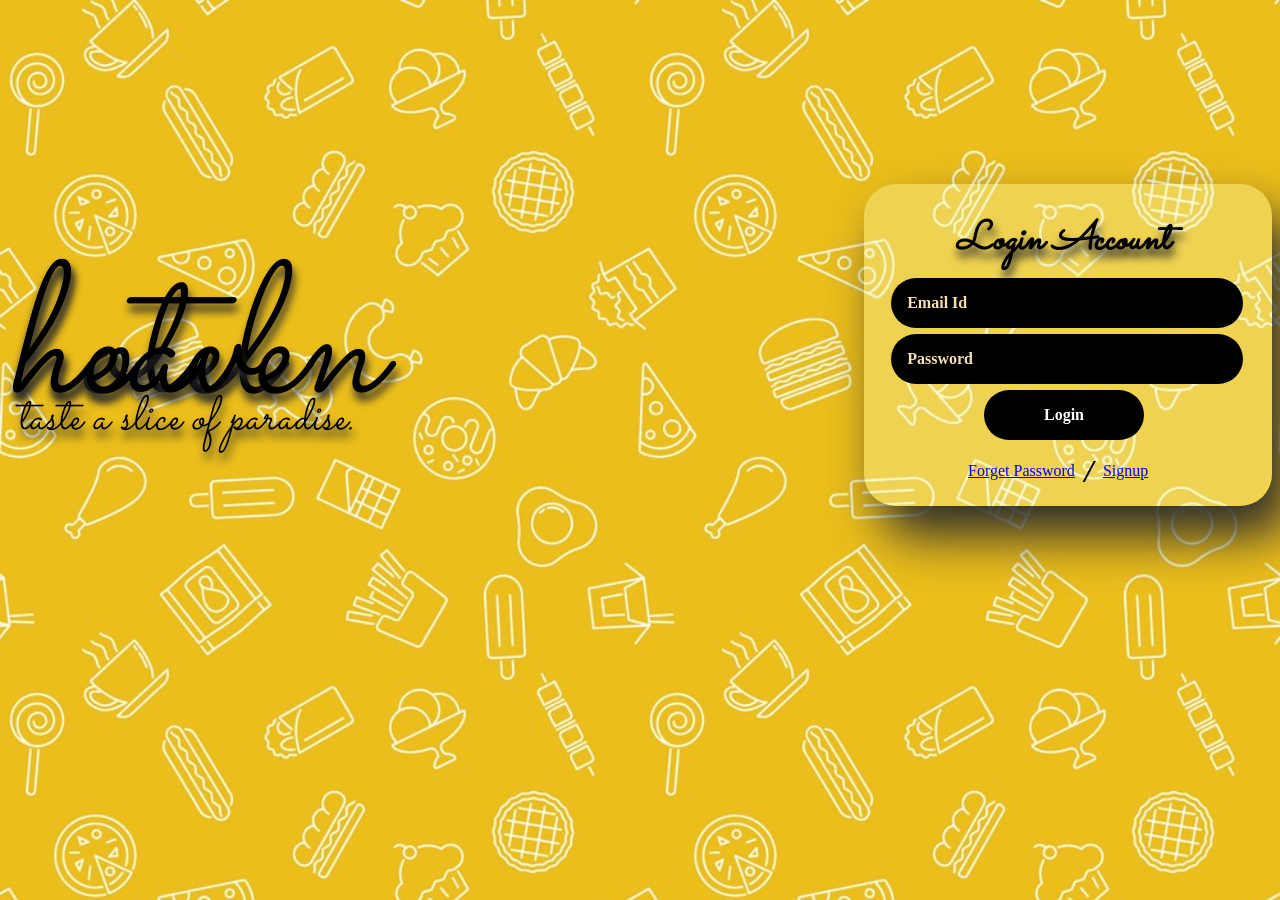
==== login/loginindex.html @ ce241f64 "mon 11 dec 2023_v-0.1" ====
<!DOCTYPE html>
<html lang="en">

<head>
    <meta charset="UTF-8">
    <meta name="viewport" content="width=device-width, initial-scale=1.0">
    <link rel="stylesheet" href="LoginStyle.css">
    <title>login</title>
</head>

<body>
    <div class="container">
        <div id="brandname">
            <p id="sitename">HOTEL HEAVEN</p>
            <p id="slogan">Taste a Slice of Paradise.</p>
        </div>
        <form action="home.html" id="form">
            <div id="box">
                <h1 id="heading">Login Account</h1>
                <input type="email" name="emailId" id="emailId" class="inputs" placeholder="Email Id" required max="100"><br>
                <input type="password" name="password" id="password" class="inputs" placeholder="Password" required><br>
                <button id="submit" class="inputs">Login</button>
                <div id="terms">
                    <a href="http://127.0.0.1:5500/forgetpassword/forgetpasswordindex.html" id="log">Forget Password</a>
                    <P id="slash">/</P>
                    <a href="http://127.0.0.1:5500/signup/signupindex.html" id="log">Signup</a>
                </div>
            </div>
        </form>
    </div>
</body>

</html>
---- login/LoginStyle.css ----
body {
    background-image: url("./assets/background.jpg");
    background-repeat: repeat;
    background-size: cover;
    font-family: "Sacramento", "fallback";
    font-style: italic;
}

#box {
    width: 23em;
    height: 18em;
    background-color: rgb(255, 255, 255);
    border-radius: 2em;
    padding-right: 1em;
    padding-left: 1.5em;
    padding-top: 0.1em;
    padding-bottom: 2em;
    box-shadow: 18px 30px 50px rgb(43, 43, 43);
    background: rgba(247, 248, 185, 0.342);
}

#form{
    padding-top: 1em;
    margin-top: 10em;
    margin-left: 11.6em;
}

.inputs {
    font-family: 'Times New Roman', Times, serif;
    font-size: 1em;
    font-weight: bold;
    color: rgb(255, 255, 255);
    padding: 1em;
    border-radius: 2em;
    margin: 0.2em;
    width: 20em;
    border-width: 0em;
    background-color: rgb(0, 0, 0);
}

#submit {
    
    margin-left: 6em;
    width: 10em;
    font-size: 1em;

}
@font-face {
    font-family: 'Sacramento';
    src: url('./font/Sacramento-Regular.ttf') format('truetype');
}

#heading {
    text-transform: capitalize;
    font-size: 2.5em;
    margin-left: 1.7em;
    margin-bottom: 0.1em;
    width: 10em;
    top: 1em;
    text-shadow: 2px 8px 8px rgb(43, 43, 43);
}

.container {
    display: flex;
    width: 1;
}

#sitename{
    font-size:11.6em;
    text-transform: lowercase;
    line-height: 0.1px;
    margin-bottom: 65px;
}

#slogan {
    font-size: 3em;
    text-transform: lowercase;
    line-height: 0px;
    margin-left: 0.2em;
}
#brandname{
    margin-top: 10em;
    text-shadow: 2px 8px 8px rgb(43, 43, 43);
}

#terms{
    display: flex;
    align-items: center;
    margin-top: -23px;
    font-size: 1em;
    font-family: 'Times New Roman', Times, serif;
    margin-left: 5em;
}
#slash{
    font-size: 2em;
    font-weight: bolder;
    padding-left: 0.3em;
    padding-right: 0.3em;
}
#log{
    font-size: 1em;
    font-style: normal;
}

::placeholder{
    color: wheat;
}
#submit:hover{
    color:gray;
}

.inputs:hover::placeholder{
    color: gray;
}
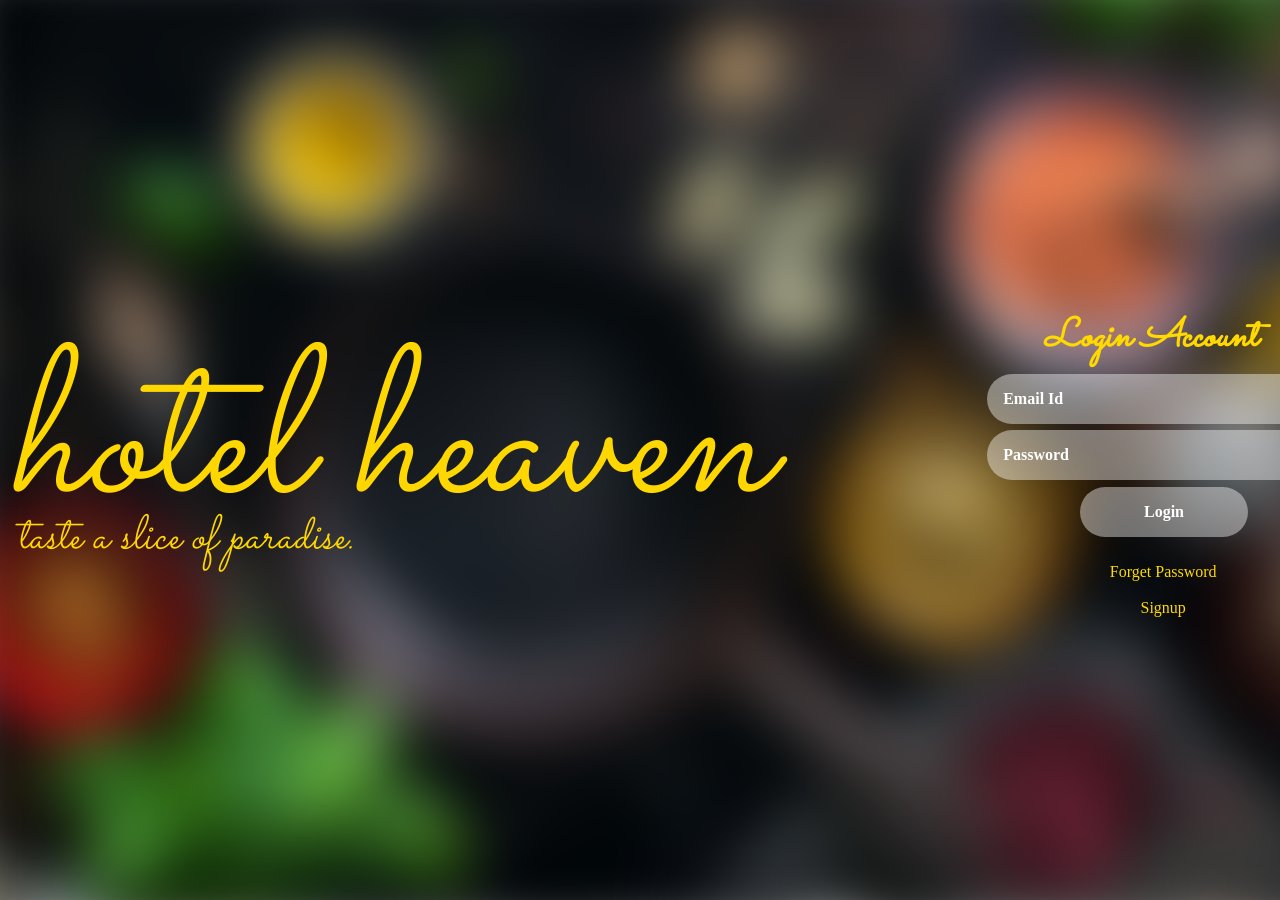
==== commit e0e69724: "sat 16 dec 2023_v-0.2" ====
--- a/login/loginindex.html
+++ b/login/loginindex.html
@@ -5,25 +5,28 @@
     <meta charset="UTF-8">
     <meta name="viewport" content="width=device-width, initial-scale=1.0">
     <link rel="stylesheet" href="LoginStyle.css">
+    <script src="loginjs.js"></script>
     <title>login</title>
 </head>
 
 <body>
+    <div class="bg-image"></div>
     <div class="container">
-        <div id="brandname">
-            <p id="sitename">HOTEL HEAVEN</p>
-            <p id="slogan">Taste a Slice of Paradise.</p>
+        <div class="brandname">
+            <h1 id="sitename">HOTEL HEAVEN</h1>
+            <h2 id="slogan">Taste a Slice of Paradise.</h2>
         </div>
-        <form action="home.html" id="form">
-            <div id="box">
+        <form action="" id="form">
+            <div id="inputalignment">
                 <h1 id="heading">Login Account</h1>
-                <input type="email" name="emailId" id="emailId" class="inputs" placeholder="Email Id" required max="100"><br>
+                <input type="email" name="emailId" id="emailId" class="inputs" placeholder="Email Id" required
+                    max="100"><br>
                 <input type="password" name="password" id="password" class="inputs" placeholder="Password" required><br>
-                <button id="submit" class="inputs">Login</button>
-                <div id="terms">
-                    <a href="http://127.0.0.1:5500/forgetpassword/forgetpasswordindex.html" id="log">Forget Password</a>
-                    <P id="slash">/</P>
-                    <a href="http://127.0.0.1:5500/signup/signupindex.html" id="log">Signup</a>
+                <button id="submit" class="inputs" onclick="inputvalidation()">Login</button>
+                <div class="terms">
+                    <a href="http://127.0.0.1:5500/forgetpassword/forgetpasswordindex.html" id="forgetpassword">Forget
+                        Password</a><br>
+                    <a href="http://127.0.0.1:5500/signup/signupindex.html" id="signup">Signup</a>
                 </div>
             </div>
         </form>
--- a/login/LoginStyle.css
+++ b/login/LoginStyle.css
@@ -1,114 +1,447 @@
-body {
-    background-image: url("./assets/background.jpg");
-    background-repeat: repeat;
-    background-size: cover;
-    font-family: "Sacramento", "fallback";
-    font-style: italic;
+/*for phone screen*/
+@media screen and (max-width:766px) {
+
+    body {
+        font-family: 'Sacramento', fallback;
+        font-style: italic;
+        color: #ffffff;
+    }
+
+    #form {
+        flex-direction: row;
+        display: flex;
+        justify-content: center;
+        align-items: center;
+    }
+
+    .bg-image {
+        /* The image used */
+        background-image: url("./assets/background.jpeg");
+
+        /* Add the blur effect */
+        filter: blur(30px);
+
+        /* Full height */
+        height: 110%;
+
+        /* Center and scale the image nicely */
+        background-position: center;
+        background-repeat: no-repeat;
+        background-size: cover;
+
+        /* Position the background image at the top of the page */
+        position: fixed;
+        top: -50px;
+        left: -50px;
+        width: 110%;
+        z-index: -1;
+    }
+
+    #heading {
+        text-transform: capitalize;
+        font-size: 2.5em;
+        padding-left: 1.5em;
+        margin-bottom: 0.1em;
+        padding-top: 0.3em;
+        color: #ffd900
+    }
+
+    .inputs {
+
+        font-family: 'Times New Roman', Times, serif;
+        font-size: 1em;
+        font-weight: bold;
+        color: #ffffff;
+        padding: 1em;
+        border-radius: 2em;
+        margin: 0.2em;
+        width: 20em;
+        border-width: 0px;
+        background-color: rgb(255, 255, 255);
+        background: #ffffff6b;
+    }
+
+    #forgetpassword {
+        text-decoration: none;
+        color: #ffd900
+    }
+
+    #forgetpassword:hover{
+        color: #ffffff6b;
+    }
+
+    #signup {
+        text-decoration: none;
+        color: #ffd900;
+    }
+
+    #signup:hover{
+        color:#ffffff6b ;
+    }
+
+    #submit {
+        margin-left: 6em;
+        width: 10.5em;
+    }
+
+    @font-face {
+        font-family: 'Sacramento';
+        src: url('./font/Sacramento-Regular.ttf') format('truetype');
+    }
+
+    #sitename {
+        font-size: 5em;
+        text-transform: lowercase;
+        line-height: 0px;
+        font-weight: lighter;
+    }
+
+    #slogan {
+        font-size: 2em;
+        text-transform: lowercase;
+        line-height: 4px;
+        margin-top: -20px;
+        margin-left: 0.2em;
+        font-weight: lighter;
+    }
+
+    .brandname {
+        color: #FFD700;
+    }
+
+    .container {
+        flex-direction: column;
+        display: flex;
+        justify-content: center;
+        align-items: center;
+        position: absolute;
+        top: 30%;
+    }
+
+    ::placeholder {
+        color: rgb(255, 255, 255);
+    }
+
+    .inputs:hover {
+        cursor: pointer;
+    }
+
+    .inputs:hover::placeholder {
+        color: rgb(94, 94, 94);
+    }
+
+    .terms {
+        display: flex;
+        flex-direction: column;
+        text-align: center;
+        margin-top: 23px;
+        font-size: 1em;
+        font-family: 'Times New Roman', Times, serif;
+        font-style: normal;
+
+    }
+
+    #submit:hover {
+        color: rgb(94, 94, 94);
+    }
 }
 
-#box {
-    width: 23em;
-    height: 18em;
-    background-color: rgb(255, 255, 255);
-    border-radius: 2em;
-    padding-right: 1em;
-    padding-left: 1.5em;
-    padding-top: 0.1em;
-    padding-bottom: 2em;
-    box-shadow: 18px 30px 50px rgb(43, 43, 43);
-    background: rgba(247, 248, 185, 0.342);
+/*for tab screen*/
+@media screen and (min-width:767px) {
+    body {
+        font-family: 'Sacramento', fallback;
+        font-style: italic;
+        color: #ffffff;
+    }
+
+    #form {
+        padding-left: 2em;
+        flex-direction: row;
+        display: flex;
+        justify-content: center;
+        align-items: center;
+    }
+
+    .bg-image {
+        /* The image used */
+        background-image: url("./assets/background.jpeg");
+
+        /* Add the blur effect */
+        filter: blur(30px);
+
+        /* Full height */
+        height: 110%;
+
+        /* Center and scale the image nicely */
+        background-position: center;
+        background-repeat: no-repeat;
+        background-size: cover;
+
+        /* Position the background image at the top of the page */
+        position: fixed;
+        top: -50px;
+        left: -50px;
+        width: 110%;
+        z-index: -1;
+    }
+
+    #heading {
+        text-transform: capitalize;
+        font-size: 2.5em;
+        padding-left: 1.5em;
+        margin-bottom: 0.1em;
+        padding-top: 0.3em;
+        color: #ffd900
+    }
+
+    .inputs {
+
+        font-family: 'Times New Roman', Times, serif;
+        font-size: 1em;
+        font-weight: bold;
+        color: #ffffff;
+        padding: 1em;
+        border-radius: 2em;
+        margin: 0.2em;
+        width: 20em;
+        border-width: 0px;
+        background-color: rgb(255, 255, 255);
+        background: #ffffff6b;
+    }
+
+    #forgetpassword {
+        color: #ffd900;
+        text-decoration: none;
+    }
+
+    #forgetpassword:hover {
+        color: #ffffff6b;
+    }
+
+    #signup {
+        color: #ffd900;
+        text-decoration: none;
+    }
+
+    #signup:hover {
+        color: #ffffff6b;
+    }
+
+    #submit {
+        margin-left: 6em;
+        width: 10.5em;
+    }
+
+    @font-face {
+        font-family: 'Sacramento';
+        src: url('./font/Sacramento-Regular.ttf') format('truetype');
+    }
+
+    #sitename {
+        font-size: 10em;
+        text-transform: lowercase;
+        line-height: 0px;
+        font-weight: lighter;
+    }
+
+    #slogan {
+        font-size: 2em;
+        text-transform: lowercase;
+        line-height: 0px;
+        margin-top: -50px;
+        margin-left: 0.2em;
+        font-weight: lighter;
+    }
+
+    .brandname {
+        color: #FFD700;
+    }
+
+    .container {
+        flex-direction: row;
+        position: absolute;
+        top: 30%;
+    }
+
+    ::placeholder {
+        color: rgb(255, 255, 255);
+    }
+
+    .inputs:hover {
+        cursor: pointer;
+    }
+
+    .inputs:hover::placeholder {
+        color: rgb(94, 94, 94);
+    }
+
+    .terms {
+        text-align: center;
+        display: flex;
+        flex-direction: column;
+        margin-top: 23px;
+        font-size: 1em;
+        font-family: 'Times New Roman', Times, serif;
+        font-style: normal;
+    }
+
+    #submit:hover {
+        color: rgb(94, 94, 94);
+    }
 }
 
-#form{
-    padding-top: 1em;
-    margin-top: 10em;
-    margin-left: 11.6em;
-}
-
-.inputs {
-    font-family: 'Times New Roman', Times, serif;
-    font-size: 1em;
-    font-weight: bold;
-    color: rgb(255, 255, 255);
-    padding: 1em;
-    border-radius: 2em;
-    margin: 0.2em;
-    width: 20em;
-    border-width: 0em;
-    background-color: rgb(0, 0, 0);
-}
-
-#submit {
-    
-    margin-left: 6em;
-    width: 10em;
-    font-size: 1em;
-
-}
-@font-face {
-    font-family: 'Sacramento';
-    src: url('./font/Sacramento-Regular.ttf') format('truetype');
-}
-
-#heading {
-    text-transform: capitalize;
-    font-size: 2.5em;
-    margin-left: 1.7em;
-    margin-bottom: 0.1em;
-    width: 10em;
-    top: 1em;
-    text-shadow: 2px 8px 8px rgb(43, 43, 43);
-}
-
-.container {
-    display: flex;
-    width: 1;
-}
-
-#sitename{
-    font-size:11.6em;
-    text-transform: lowercase;
-    line-height: 0.1px;
-    margin-bottom: 65px;
-}
-
-#slogan {
-    font-size: 3em;
-    text-transform: lowercase;
-    line-height: 0px;
-    margin-left: 0.2em;
-}
-#brandname{
-    margin-top: 10em;
-    text-shadow: 2px 8px 8px rgb(43, 43, 43);
-}
-
-#terms{
-    display: flex;
-    align-items: center;
-    margin-top: -23px;
-    font-size: 1em;
-    font-family: 'Times New Roman', Times, serif;
-    margin-left: 5em;
-}
-#slash{
-    font-size: 2em;
-    font-weight: bolder;
-    padding-left: 0.3em;
-    padding-right: 0.3em;
-}
-#log{
-    font-size: 1em;
-    font-style: normal;
-}
-
-::placeholder{
-    color: wheat;
-}
-#submit:hover{
-    color:gray;
-}
-
-.inputs:hover::placeholder{
-    color: gray;
+/*for desktop screen*/
+@media screen and (min-width:997px) {
+    body {
+        font-family: 'Sacramento', fallback;
+        font-style: italic;
+        color: #ffffff;
+    }
+
+    .bg-image {
+        /* The image used */
+        background-image: url("./assets/background.jpeg");
+
+        /* Add the blur effect */
+        filter: blur(30px);
+
+        /* Full height */
+        height: 110%;
+
+        /* Center and scale the image nicely */
+        background-position: center;
+        background-repeat: no-repeat;
+        background-size: cover;
+
+        /* Position the background image at the top of the page */
+        position: fixed;
+        top: -50px;
+        left: -50px;
+        width: 110%;
+        z-index: -1;
+    }
+
+    #heading {
+        text-transform: capitalize;
+        font-size: 2.5em;
+        padding-left: 1.5em;
+        margin-bottom: 0.1em;
+        padding-top: 0.3em;
+        color: #ffd900
+    }
+
+    #form {
+        padding-left: 10em;
+        flex-direction: column;
+        display: flex;
+        align-items: center;
+    }
+
+    .inputs {
+
+        font-family: 'Times New Roman', Times, serif;
+        font-size: 1em;
+        font-weight: bold;
+        color: #ffffff;
+        padding: 1em;
+        border-radius: 2em;
+        margin: 0.2em;
+        width: 20em;
+        border-width: 0px;
+        background-color: rgb(255, 255, 255);
+        background: #ffffff6b;
+    }
+
+
+    #submit {
+        width: 10.5em;
+    }
+
+    @font-face {
+        font-family: 'Sacramento';
+        src: url('./font/Sacramento-Regular.ttf') format('truetype');
+    }
+
+    #sitename {
+        font-size: 13em;
+        width: 800px;
+        text-transform: lowercase;
+        line-height: 0px;
+        font-weight: lighter;
+    }
+
+    #slogan {
+        font-size: 3em;
+        text-transform: lowercase;
+        line-height: 0px;
+        margin-top: -50px;
+        margin-left: 0.2em;
+        font-weight: lighter;
+    }
+
+    .brandname {
+        justify-content: start;
+        color: #FFD700;
+    }
+
+    .container {
+        flex-direction: row;
+        display: flex;
+        align-items: center;
+        position: absolute;
+        top: 30%;
+    }
+
+    #inputalignment {
+        padding-left: 1em;
+    }
+
+    ::placeholder {
+        color: rgb(255, 255, 255);
+    }
+
+    .inputs:hover {
+        cursor: pointer;
+    }
+
+    .inputs:hover::placeholder {
+        color: rgb(94, 94, 94);
+    }
+
+    #gender:hover {
+        color: rgb(94, 94, 94);
+    }
+
+    #terms {
+        display: flex;
+        align-items: center;
+        margin-top: -13px;
+        font-size: 1em;
+        font-family: 'Times New Roman', Times, serif;
+        margin-left: 5em;
+    }
+
+    #log {
+        font-size: 1em;
+        padding-right: 0.5em;
+        font-style: normal;
+    }
+
+    #submit:hover {
+        color: rgb(94, 94, 94);
+    }
+
+    #cancel:hover {
+        color: rgb(94, 94, 94);
+    }
+
+    #checkbox {
+        font-size: 1em;
+        font-family: 'Times New Roman', Times, serif;
+        font-style: normal;
+    }
+
+    #tickbox {
+        margin-left: 1em;
+    }
 }
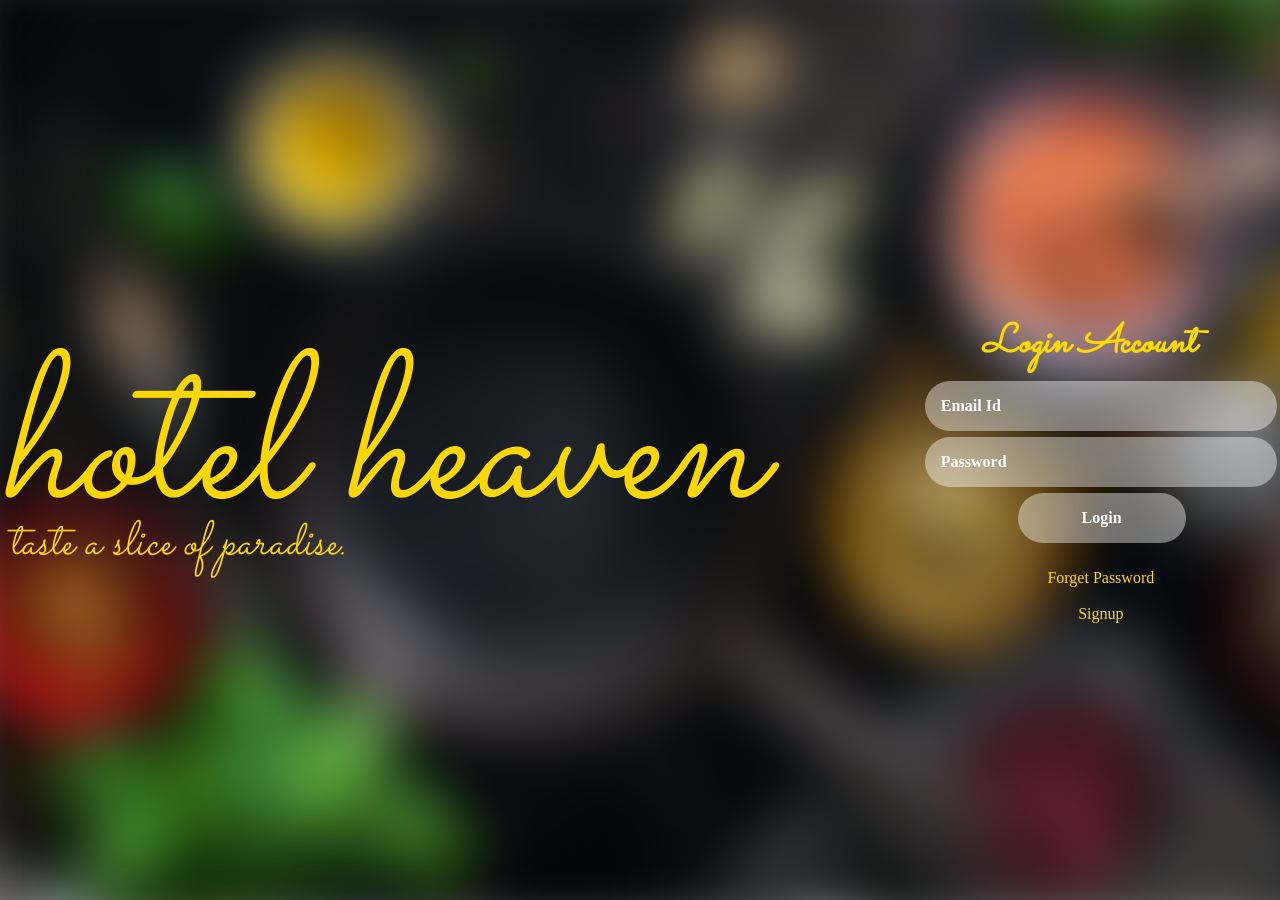
==== commit e12e1663: "mon 18 dec 2023_v-03" ====
--- a/login/loginindex.html
+++ b/login/loginindex.html
@@ -16,20 +16,24 @@
             <h1 id="sitename">HOTEL HEAVEN</h1>
             <h2 id="slogan">Taste a Slice of Paradise.</h2>
         </div>
-        <form action="" id="form">
-            <div id="inputalignment">
-                <h1 id="heading">Login Account</h1>
-                <input type="email" name="emailId" id="emailId" class="inputs" placeholder="Email Id" required
-                    max="100"><br>
-                <input type="password" name="password" id="password" class="inputs" placeholder="Password" required><br>
-                <button id="submit" class="inputs" onclick="inputvalidation()">Login</button>
-                <div class="terms">
-                    <a href="http://127.0.0.1:5500/forgetpassword/forgetpasswordindex.html" id="forgetpassword">Forget
-                        Password</a><br>
-                    <a href="http://127.0.0.1:5500/signup/signupindex.html" id="signup">Signup</a>
+        <div id="formalignment">
+            <form onsubmit="inputvalidation()" action="" id="form">
+                <div id="inputalignment">
+                    <h1 id="heading">Login Account</h1>
+                    <input type="email" name="emailId" id="emailId" class="inputs" placeholder="Email Id" required
+                        max="100"><br>
+                    <input type="password" name="password" id="password" class="inputs" placeholder="Password"
+                        required><br>
+                    <button id="submit" class="inputs">Login</button>
+                    <div class="terms">
+                        <a href="http://127.0.0.1:5500/forgetpassword/forgetpasswordindex.html"
+                            id="forgetpassword">Forget
+                            Password</a><br>
+                        <a href="http://127.0.0.1:5500/signup/signupindex.html" id="signup">Signup</a>
+                    </div>
                 </div>
-            </div>
-        </form>
+            </form>
+        </div>
     </div>
 </body>
 
--- a/login/LoginStyle.css
+++ b/login/LoginStyle.css
@@ -61,12 +61,13 @@
         background: #ffffff6b;
     }
 
+
     #forgetpassword {
         text-decoration: none;
         color: #ffd900
     }
 
-    #forgetpassword:hover{
+    #forgetpassword:hover {
         color: #ffffff6b;
     }
 
@@ -75,8 +76,8 @@
         color: #ffd900;
     }
 
-    #signup:hover{
-        color:#ffffff6b ;
+    #signup:hover {
+        color: #ffffff6b;
     }
 
     #submit {
@@ -114,8 +115,6 @@
         display: flex;
         justify-content: center;
         align-items: center;
-        position: absolute;
-        top: 30%;
     }
 
     ::placeholder {
@@ -259,8 +258,6 @@
 
     .container {
         flex-direction: row;
-        position: absolute;
-        top: 30%;
     }
 
     ::placeholder {
@@ -331,10 +328,11 @@
     }
 
     #form {
-        padding-left: 10em;
+        /* padding-left: 10em; */
         flex-direction: column;
         display: flex;
         align-items: center;
+
     }
 
     .inputs {
@@ -364,10 +362,10 @@
 
     #sitename {
         font-size: 13em;
-        width: 800px;
-        text-transform: lowercase;
-        line-height: 0px;
-        font-weight: lighter;
+        text-transform: lowercase;
+        line-height: 0em;
+        font-weight: lighter;
+        flex-grow: 1;
     }
 
     #slogan {
@@ -380,16 +378,21 @@
     }
 
     .brandname {
-        justify-content: start;
+        flex: 1;
         color: #FFD700;
+
     }
 
     .container {
-        flex-direction: row;
-        display: flex;
+        display: flex;
+        justify-content: space-between;
         align-items: center;
         position: absolute;
-        top: 30%;
+        top: 0;
+        bottom: 0;
+        left: 0;
+        right: 0;
+        margin: auto;
     }
 
     #inputalignment {
@@ -431,17 +434,4 @@
         color: rgb(94, 94, 94);
     }
 
-    #cancel:hover {
-        color: rgb(94, 94, 94);
-    }
-
-    #checkbox {
-        font-size: 1em;
-        font-family: 'Times New Roman', Times, serif;
-        font-style: normal;
-    }
-
-    #tickbox {
-        margin-left: 1em;
-    }
 }
